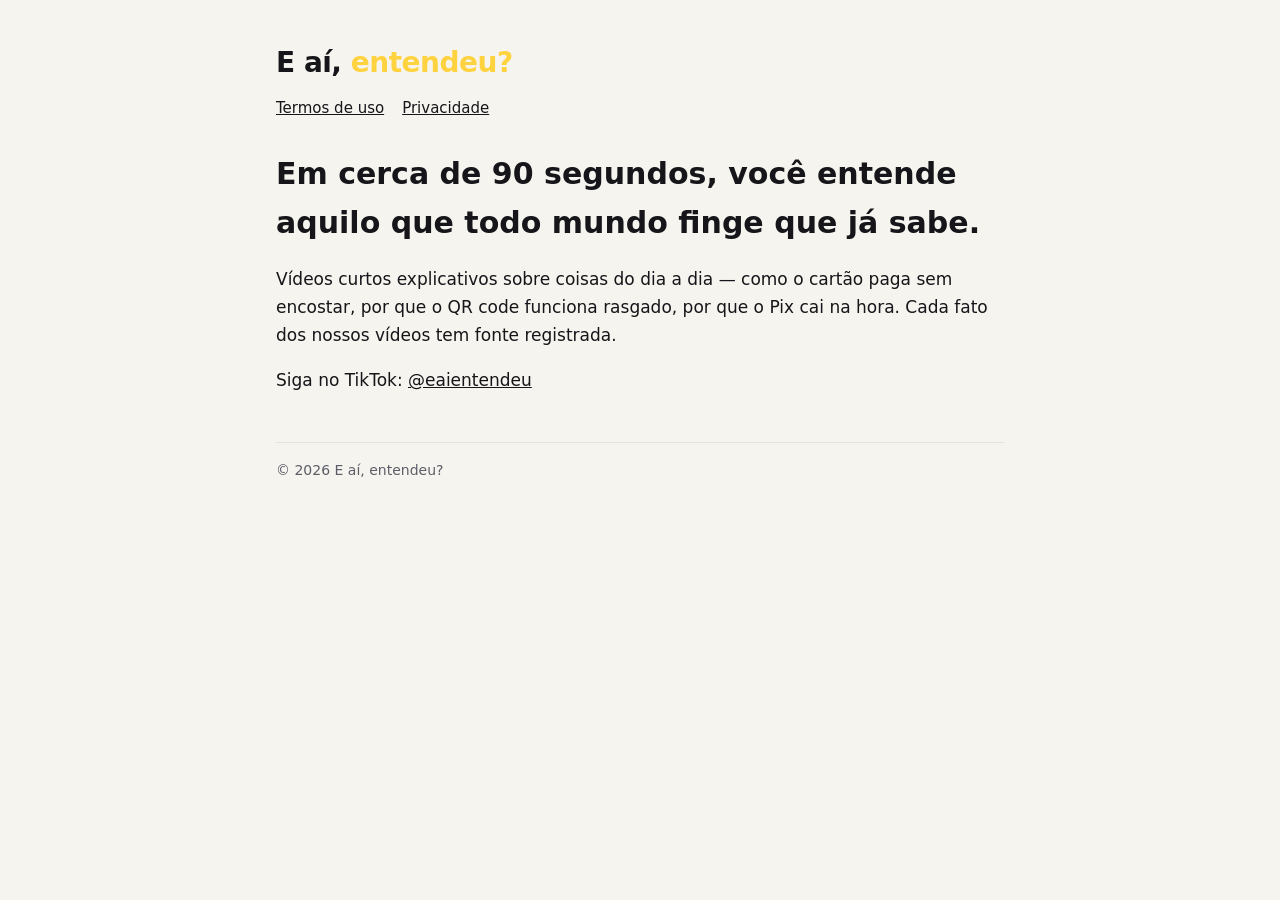
==== index.html @ b90cc632 "Site do canal E aí, entendeu? (termos e privacidade) Co-Authored-By: Claude Opus 5.5 <noreply@anthro" ====
<!doctype html><html lang="pt-BR"><head><meta charset="utf-8"><meta name="viewport" content="width=device-width,initial-scale=1">
<title>E aí, entendeu?</title><link rel="stylesheet" href="_style.css"></head><body><main>
<div class="brand">E aí, <span>entendeu?</span></div>
<nav><a href="termos.html">Termos de uso</a><a href="privacidade.html">Privacidade</a></nav>
<h1>Em cerca de 90 segundos, você entende aquilo que todo mundo finge que já sabe.</h1>
<p>Vídeos curtos explicativos sobre coisas do dia a dia — como o cartão paga sem encostar, por que o QR code funciona rasgado, por que o Pix cai na hora. Cada fato dos nossos vídeos tem fonte registrada.</p>
<p>Siga no TikTok: <a href="https://www.tiktok.com/@eaientendeu">@eaientendeu</a></p>
<footer class="muted">© 2026 E aí, entendeu?</footer>
</main></body></html>
---- _style.css ----
:root{--bg:#101113;--card:#18191d;--ink:#f2f2f4;--muted:#a0a0ab;--accent:#FFD23F;--line:#2a2b31}
@media (prefers-color-scheme:light){:root{--bg:#f6f4ef;--card:#fff;--ink:#16161a;--muted:#5d5d68;--line:#e6e2d8}}
*{box-sizing:border-box}body{margin:0;background:var(--bg);color:var(--ink);font:17px/1.65 system-ui,-apple-system,"Segoe UI",Roboto,sans-serif}
main{max-width:760px;margin:0 auto;padding:40px 16px 80px}
.brand{font-weight:900;font-size:28px;letter-spacing:-.5px}.brand span{color:var(--accent)}
h1{font-size:30px;margin:28px 0 4px}h2{font-size:20px;margin-top:32px}
.muted{color:var(--muted);font-size:14px}a{color:inherit}
nav{display:flex;gap:18px;margin-top:10px;font-size:15px}
footer{margin-top:48px;padding-top:16px;border-top:1px solid var(--line)}
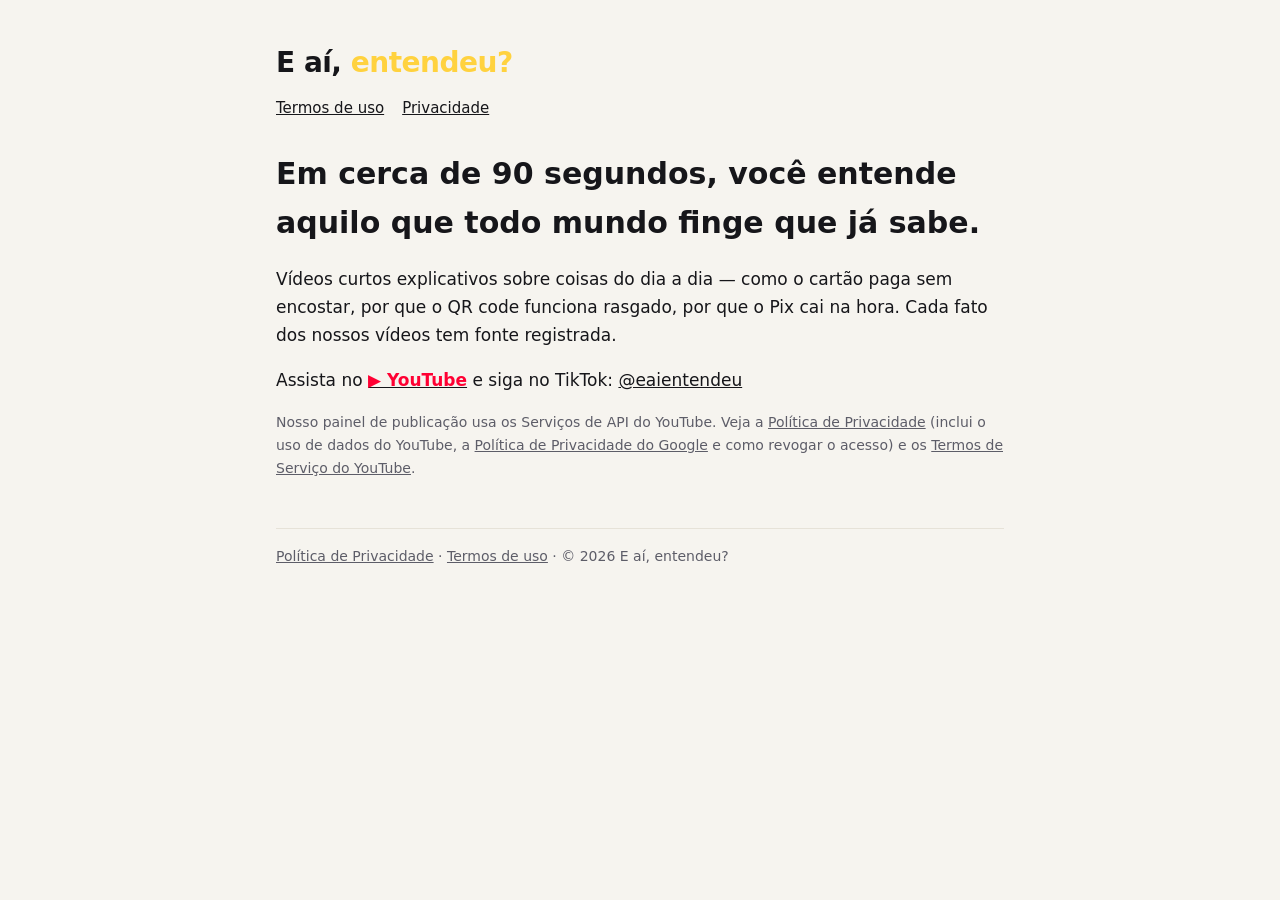
==== commit 66859d4b: "Home: link do YouTube e da política de privacidade" ====
--- a/index.html
+++ b/index.html
@@ -4,6 +4,7 @@
 <nav><a href="termos.html">Termos de uso</a><a href="privacidade.html">Privacidade</a></nav>
 <h1>Em cerca de 90 segundos, você entende aquilo que todo mundo finge que já sabe.</h1>
 <p>Vídeos curtos explicativos sobre coisas do dia a dia — como o cartão paga sem encostar, por que o QR code funciona rasgado, por que o Pix cai na hora. Cada fato dos nossos vídeos tem fonte registrada.</p>
-<p>Siga no TikTok: <a href="https://www.tiktok.com/@eaientendeu">@eaientendeu</a></p>
-<footer class="muted">© 2026 E aí, entendeu?</footer>
+<p>Assista no <a href="https://www.youtube.com/channel/UCP2u45nTyvQA_ytx1JLbhMw"><strong style="color:#ff0033">▶ YouTube</strong></a> e siga no TikTok: <a href="https://www.tiktok.com/@eaientendeu">@eaientendeu</a></p>
+<p class="muted">Nosso painel de publicação usa os Serviços de API do YouTube. Veja a <a href="privacidade.html">Política de Privacidade</a> (inclui o uso de dados do YouTube, a <a href="https://policies.google.com/privacy">Política de Privacidade do Google</a> e como revogar o acesso) e os <a href="https://www.youtube.com/t/terms">Termos de Serviço do YouTube</a>.</p>
+<footer class="muted"><a href="privacidade.html">Política de Privacidade</a> · <a href="termos.html">Termos de uso</a> · © 2026 E aí, entendeu?</footer>
 </main></body></html>
